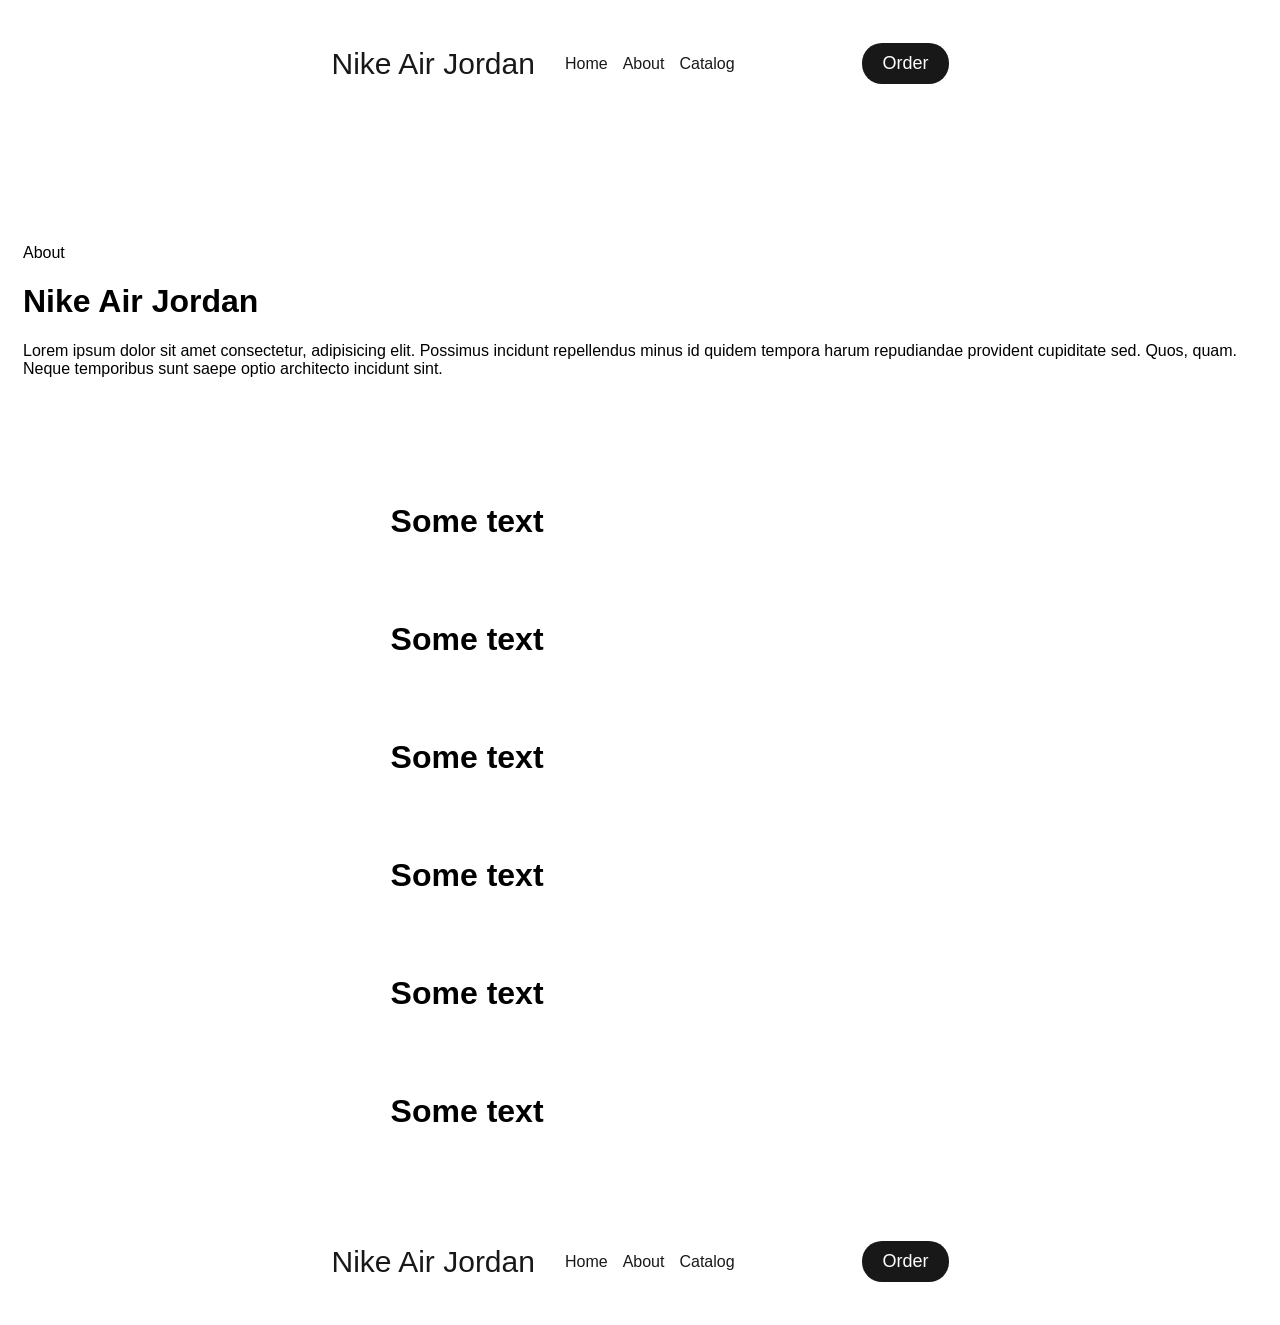
==== lesson4/lesson6_Grid/lesson7/homework.display flex/practice/homework.display flex2/project/JSLESSONS/secondlesson/sixthlesson/index.html @ f1615e7b "start" ====
<!DOCTYPE html>
<html lang="en">
<head>
    <meta charset="UTF-8">
    <meta name="viewport" content="width=device-width, initial-scale=1.0">
    <title>Nike Jordan</title>
    <link rel="stylesheet" href="styles.css">
</head>
<body>
    <div class="header">
        <div class="leftside">

            <div class="logo">
                Nike Air Jordan
            </div>

           <div class="links">
            <a href="test.html">Home</a>
            <a href="index.html">About</a>
            <a href="">Catalog</a>
           </div>

        </div>
        <div class="rightside">

            <div class="order">
                <button>Order</button>
            </div>

        </div>
    </div>

    <div class="hero">
        <div class="hero-leftside">
            <img src="https://wallpaperset.com/w/full/7/7/d/66277.jpg" alt="">
        </div>
    
            
  
    </div>
    <div class="about">
        <div class="about-header">
            About
        </div>
        <h1>Nike Air Jordan</h1>
        <p>Lorem ipsum dolor sit amet consectetur, adipisicing elit. Possimus incidunt repellendus minus id quidem tempora harum repudiandae provident cupiditate sed. Quos, quam. Neque temporibus sunt saepe optio architecto incidunt sint.</p>
    </div>
    <div class="catalog">
        <div class="cards">
            <div class="top">
                <div class="card">
                    <img src="https://media.sketchfab.com/models/bc91a9d92df24d7084219ba165a28949/thumbnails/e3bbe6685c584970a3df63c490be5557/2028fae76ba24df78a10184fbf805007.jpeg" alt="">
                    <h1>Some text</h1>
                </div>
                <div class="card">
                     <img src="https://media.sketchfab.com/models/bc91a9d92df24d7084219ba165a28949/thumbnails/e3bbe6685c584970a3df63c490be5557/2028fae76ba24df78a10184fbf805007.jpeg" alt="">
                    <h1>Some text</h1>
                </div>
                <div class="card">
                     <img src="https://media.sketchfab.com/models/bc91a9d92df24d7084219ba165a28949/thumbnails/e3bbe6685c584970a3df63c490be5557/2028fae76ba24df78a10184fbf805007.jpeg" alt="">
                    <h1>Some text</h1>
                </div>
            </div>
            <div class="bot">
                 <div class="card">
                    <img src="https://media.sketchfab.com/models/bc91a9d92df24d7084219ba165a28949/thumbnails/e3bbe6685c584970a3df63c490be5557/2028fae76ba24df78a10184fbf805007.jpeg" alt="">
                    <h1>Some text</h1>
                </div>
                <div class="card">
                     <img src="https://media.sketchfab.com/models/bc91a9d92df24d7084219ba165a28949/thumbnails/e3bbe6685c584970a3df63c490be5557/2028fae76ba24df78a10184fbf805007.jpeg" alt="">
                    <h1>Some text</h1>
                </div>
                <div class="card">
                     <img src="https://media.sketchfab.com/models/bc91a9d92df24d7084219ba165a28949/thumbnails/e3bbe6685c584970a3df63c490be5557/2028fae76ba24df78a10184fbf805007.jpeg" alt="">
                    <h1>Some text</h1>
                </div>
            </div>
        </div>
    </div>

    <div class="footer">
    <div class="leftside">

        <div class="logo">
            Nike Air Jordan
        </div>

        <div class="links">
            <a href="test.html">Home</a>
            <a href="index.html">About</a>
            <a href="">Catalog</a>
        </div>

    </div>

    <div class="rightside">
        <div class="order">
            <button>Order</button>
        </div>
    </div>
</div>

</body>
</html>
---- lesson4/lesson6_Grid/lesson7/homework.display flex/practice/homework.display flex2/project/JSLESSONS/secondlesson/sixthlesson/styles.css ----
body{
    background-image: url(https://wallpaperbat.com/img/8613602-free-90s-hd-wallpaper.jpg);
    background-repeat: no-repeat;
    background-size: cover;
    display: flex;
    flex-direction: column;
    gap: 70px;
    padding: 15px;
    min-height: 100vh;
    align-items: center;
    font-family:Verdana, Geneva, Tahoma, sans-serif;
    
}
.header, .footer{
    width: 50%;
    background-color: white;
    display: flex;
    justify-content: space-between;
    padding: 20px;
    align-items: center;
    border-radius: 25px;
    opacity: 90%;
    flex-wrap: wrap;
    margin: 0 auto;
}
.leftside{
    display: flex;
    gap: 30px;
    align-items: center;
}
.logo{
    font-size: 30px;
}
.links a{
    text-decoration: none;
    color: black;
}
.links{
    display: flex;
    gap: 15px;
}
.order button{
    padding: 10px 20px;
    font-size: 18px;
    border-radius: 20px;
    background-color: black;
    color: white;
    border: none;
}
.hero{
    width: 100%;
    display: flex;
    justify-content: center;
  
}
.hero-leftside{
    width: 100%;
    display: flex;
    flex-direction: column;
    justify-content: center;
    align-items: center;
}
.hero-leftside img{
    width: 100%;
    border-radius: 15px;
}
.hero-leftside h1{
    font-size: 22px;
    color: white;
   
}
.hero-leftside p{
    font-size: 15px;
    color: rgb(199, 199, 199);
}
.card{
    
    max-width: 300px;
    flex: 1 1 250px;
}
.cards img{
    width: 100%;
}
.cards{
    display: flex;
    width: 100%;
    justify-content: center;
    align-items: center;
    margin: 0 auto;
    flex-direction: column;
    gap: 20px;
   
}
.top{
    display: flex;
    gap: 20px;
     flex-wrap: wrap;
}
.bot{
    display: flex;
    gap: 20px;
     flex-wrap: wrap;
}
.about{
    color: black;
}
@media(max-width: 568px){
    .header, .footer{
        flex-direction: column;
        gap: 20px;
        align-items: center;
        justify-content: center;
    }
    .leftside{
        flex-direction: column;
        align-items: center;
        justify-content: center;
    }
    .about{
        display: flex;
        flex-direction: column;
        align-items: center;
    }
    .about .about-header{
        font-size: 50px;
    }
    .links{
        flex-direction: column;
        justify-content: center;
        align-items: center;
    }
    
}
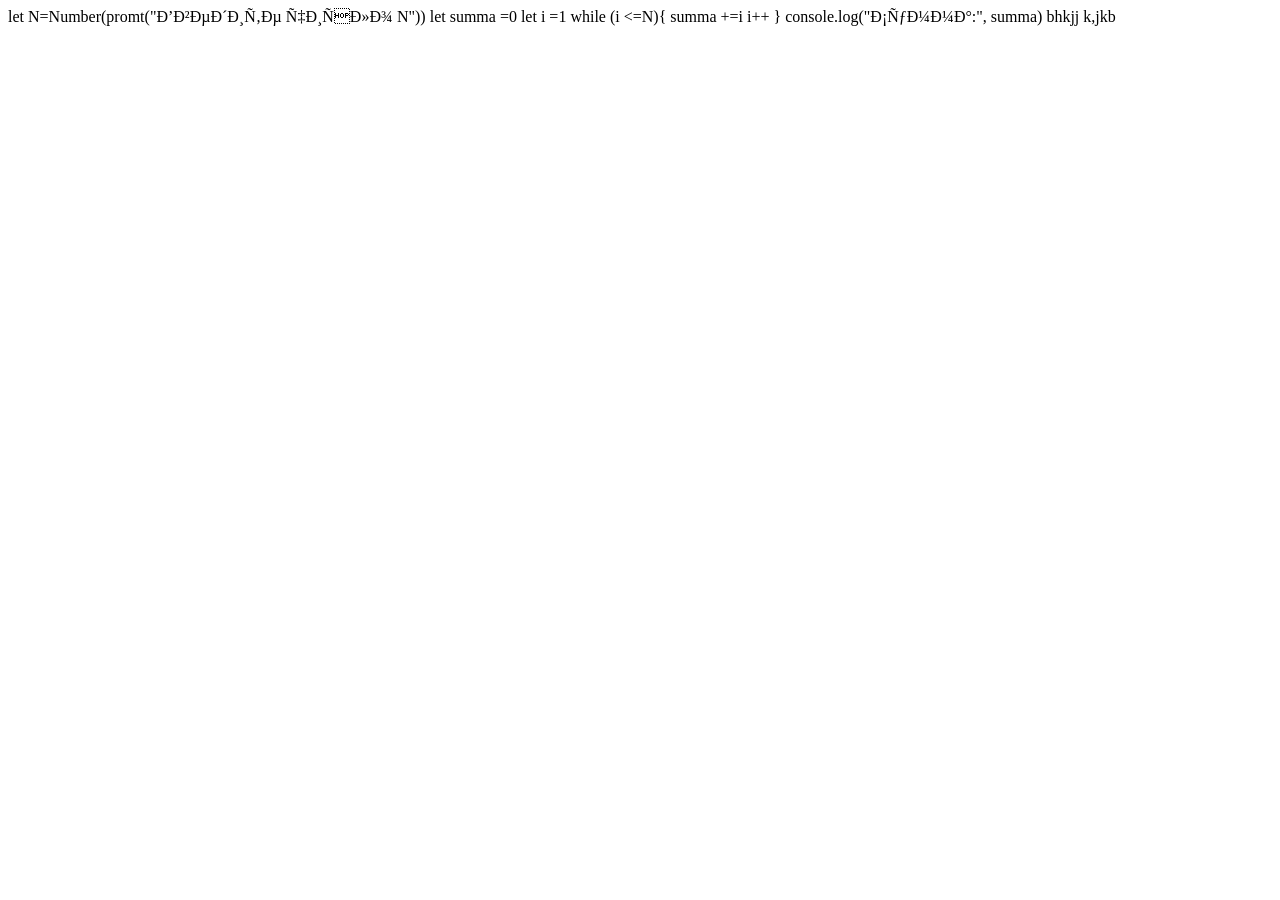
==== commit adda30b1: "first commit" ====
--- a/lesson4/lesson6_Grid/lesson7/homework.display flex/practice/homework.display flex2/project/JSLESSONS/secondlesson/sixthlesson/index.html
+++ b/lesson4/lesson6_Grid/lesson7/homework.display flex/practice/homework.display flex2/project/JSLESSONS/secondlesson/sixthlesson/index.html
@@ -1,4 +1,4 @@
-<!DOCTYPE html>
+<!-- <!DOCTYPE html>
 <html lang="en">
 <head>
     <meta charset="UTF-8">
@@ -101,4 +101,20 @@
 </div>
 
 </body>
-</html>+</html> -->
+
+
+let N=Number(promt("Введите число N"))
+
+let summa =0
+let i =1
+while (i <=N){
+    summa +=i
+    i++
+}
+console.log("Сумма:", summa)
+
+
+
+bhkjj
+k,jkb
--- a/lesson4/lesson6_Grid/lesson7/homework.display flex/practice/homework.display flex2/project/JSLESSONS/secondlesson/sixthlesson/styles.css
+++ b/lesson4/lesson6_Grid/lesson7/homework.display flex/practice/homework.display flex2/project/JSLESSONS/secondlesson/sixthlesson/styles.css
@@ -130,4 +130,5 @@
         align-items: center;
     }
     
-}+}
+
